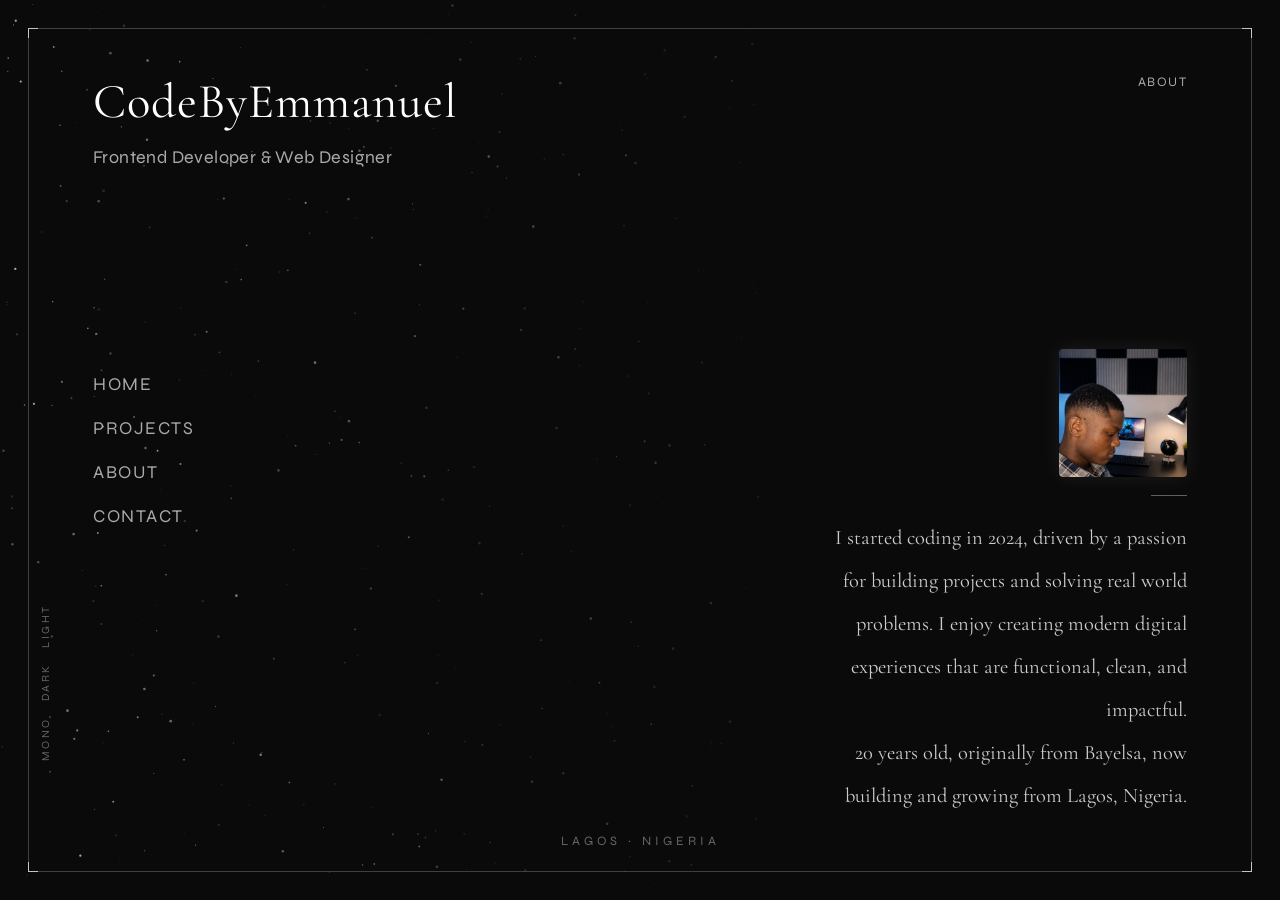
==== about.html @ fe0d6ba1 "portfolio update" ====
<!DOCTYPE html>
<html lang="en">
<head>
  <meta charset="UTF-8">
  <meta name="viewport" content="width=device-width, initial-scale=1.0">
  <title>CodeByEmmanuel | About</title>
  <meta name="color-scheme" content="dark">
  <link href="https://fonts.googleapis.com/css2?family=Cormorant+Garamond:wght@300;400&family=Syne:wght@300;400;500&display=swap" rel="stylesheet">
  <link rel="stylesheet" href="about.css">
</head>
<body class="fade">

  <canvas id="bg"></canvas>

  <div class="frame">

    <div class="corner tl"></div>
    <div class="corner tr"></div>
    <div class="corner bl"></div>
    <div class="corner br"></div>

    <!-- TOP-LEFT: Name + role -->
    <div class="header">
      <h1>CodeByEmmanuel</h1>
      <p class="role">Frontend Developer &amp; Web Designer</p>
    </div>

    <!-- TOP-RIGHT: Page label -->
    <div class="page-label">About</div>

    <!-- LEFT CENTER: Navigation -->
    <nav class="menu">
      <a href="Index.html">Home</a>
      <a href="project.html">Projects</a>
      <a href="About.html">About</a>
      <a href="contact.html">Contact</a>
    </nav>

    <!-- BOTTOM-RIGHT: Bio + Photo -->
    <div class="bio">

      <!-- Photo -->
      <img src="my pko.jpeg" alt="Emmanuel" class="bio-photo">

      <!-- Decorative line -->
      <div class="bio-line"></div>

      <!-- Text -->
      <p>
        I started coding in 2024, driven by a passion for building projects
        and solving real world problems. I enjoy creating modern digital
        experiences that are functional, clean, and impactful.
     </p>

     <p>
      20 years old, originally from Bayelsa, now building and growing
      from Lagos, Nigeria.
    </p>

    </div>

    <!-- BOTTOM-CENTER: Location -->
    <div class="location-tag">Lagos · Nigeria</div>

    <!-- LEFT EDGE: Side modes -->
    <div class="side-modes">
      <span>LIGHT</span>
      <span>DARK</span>
      <span>MONO</span>
    </div>

  </div>

  <script src="about.js"></script>
</body>
</html>
---- about.css ----
/* ============================================================
   ABOUT.CSS — CodeByEmmanuel Portfolio
   ============================================================ */

*, *::before, *::after { margin: 0; padding: 0; box-sizing: border-box; }

html, body { background: #0a0a0a; height: 100%; }

body {
  opacity: 0;
  transition: opacity 0.5s ease;
  background: #0a0a0a;
  color: #eaeaea;
  font-family: 'Syne', sans-serif;
  overflow: hidden;
}

body.fade-in { opacity: 1; }

canvas {
  position: fixed;
  top: 0; left: 0;
  width: 100%; height: 100%;
  z-index: 0;
  pointer-events: none;
}

/* ─── FRAME ────────────────────────────────────────────────── */

.frame {
  position: fixed;
  inset: clamp(12px, 2.5vw, 28px);
  border: 1px solid rgba(255, 255, 255, 0.22); /* was 0.15 */
  z-index: 2;
}

/* ─── CORNERS ──────────────────────────────────────────────── */

.corner { position: absolute; width: 10px; height: 10px; }
.corner.tl { top:-1px; left:-1px; border-top:1px solid rgba(255,255,255,0.7); border-left:1px solid rgba(255,255,255,0.7); }
.corner.tr { top:-1px; right:-1px; border-top:1px solid rgba(255,255,255,0.7); border-right:1px solid rgba(255,255,255,0.7); }
.corner.bl { bottom:-1px; left:-1px; border-bottom:1px solid rgba(255,255,255,0.7); border-left:1px solid rgba(255,255,255,0.7); }
.corner.br { bottom:-1px; right:-1px; border-bottom:1px solid rgba(255,255,255,0.7); border-right:1px solid rgba(255,255,255,0.7); }

/* ─── HEADER — TOP LEFT ────────────────────────────────────── */

.header {
  position: absolute;
  top: clamp(28px, 5vh, 60px);
  left: clamp(28px, 5vw, 72px);
  max-width: clamp(240px, 38vw, 500px);
}

.header h1 {
  font-family: 'Cormorant Garamond', serif;
  font-size: clamp(30px, 3.8vw, 54px); /* was 26px */
  font-weight: 400; /* was 300 */
  letter-spacing: 1px;
  line-height: 1.15;
  color: #ffffff;
}

.role {
  margin-top: 12px; /* was 10px */
  font-size: clamp(15px, 1.4vw, 19px);
  color: #aaaaaa; /* was #888888 */
  font-weight: 400; /* was 300 */
  letter-spacing: 0.4px;
  line-height: 1.75; /* was 1.7 */
  max-width: 400px;
}

/* ─── PAGE LABEL — TOP RIGHT ───────────────────────────────── */

.page-label {
  position: absolute;
  top: clamp(28px, 5vh, 60px);
  right: clamp(28px, 5vw, 80px);
  font-size: clamp(13px, 1vw, 15px);
  color: #aaaaaa; /* was #888888 */
  letter-spacing: 1.5px;
  text-transform: uppercase;
}

/* ─── NAV — LEFT CENTER ────────────────────────────────────── */

.menu {
  position: absolute;
  top: 50%;
  transform: translateY(-50%);
  left: clamp(28px, 5vw, 72px);
  display: flex;
  flex-direction: column;
  gap: clamp(14px, 2.5vh, 22px); /* was 10px–16px */
}

.menu a {
  text-decoration: none;
  color: #aaaaaa; /* was #888888 */
  font-size: clamp(15px, 1.5vw, 18px);
  font-weight: 400;
  letter-spacing: 1.5px; /* was 1.2px */
  text-transform: uppercase;
  transition: color 0.25s ease;
  position: relative;
  display: inline-block;
}

.menu a::after {
  content: "";
  position: absolute;
  left: 0; bottom: -4px; /* was -3px */
  width: 0%; height: 1px;
  background: #ffffff;
  transition: width 0.3s ease;
}

.menu a:hover, .menu a.active { color: #ffffff; }
.menu a:hover::after, .menu a.active::after { width: 100%; }

/* ─── BIO — BOTTOM RIGHT ───────────────────────────────────── */

.bio {
  position: absolute;
  right: clamp(28px, 5vw, 80px);
  bottom: clamp(28px, 6vh, 72px);
  max-width: clamp(220px, 28vw, 360px); /* was 200px–340px */
  text-align: right;
}

/* Photo */
.bio-photo {
  width: clamp(80px, 10vw, 130px);
  height: clamp(80px, 10vw, 130px);
  object-fit: cover;
  border-radius: 4px;
  margin-left: auto;
  display: block;
  margin-bottom: 18px; /* was 16px */
  filter: grayscale(20%);
  transition: all 0.4s ease;
  box-shadow: 0 0 20px rgba(255, 255, 255, 0.08); /* was 0.06 */
}

.bio-photo:hover {
  transform: scale(1.04);
  filter: grayscale(0%);
  box-shadow: 0 0 35px rgba(255, 255, 255, 0.15); /* was 0.12 */
}

/* Decorative line */
.bio-line {
  width: 36px; /* was 32px */
  height: 1px;
  background: rgba(255, 255, 255, 0.35); /* was 0.25 */
  margin-left: auto;
  margin-bottom: 20px; /* was 16px */
}

/* Bio text */
.bio p {
  font-family: 'Cormorant Garamond', serif;
  font-size: clamp(18px, 1.6vw, 23px); /* was 17px–22px */
  line-height: 2.1; /* was 2 */
  color: #cccccc; /* was #bbbbbb */
  font-weight: 400; /* was 300 */
}

.bio p strong {
  color: #ffffff;
  font-weight: 600; /* was 500 */
}

/* ─── LOCATION TAG — BOTTOM CENTER ────────────────────────── */

.location-tag {
  position: absolute;
  bottom: clamp(14px, 2.5vh, 28px);
  left: 50%;
  transform: translateX(-50%);
  font-size: clamp(11px, 1vw, 13px);
  color: #666666; /* was #555555 */
  letter-spacing: 4px; /* was 3px */
  text-transform: uppercase;
  white-space: nowrap;
}

/* ─── SIDE MODES — LEFT EDGE ───────────────────────────────── */

.side-modes {
  position: absolute;
  left: clamp(6px, 0.8vw, 10px);
  bottom: clamp(60px, 14vh, 110px);
  display: flex;
  flex-direction: column;
  gap: 16px; /* was 14px */
  font-size: clamp(9px, 0.85vw, 11px);
  color: #666666; /* was #555555 */
  letter-spacing: 2.5px;
}

.side-modes span {
  writing-mode: vertical-rl;
  transform: rotate(180deg);
  cursor: pointer;
  transition: color 0.2s ease;
}

.side-modes span:hover { color: #bbbbbb; } /* was #aaaaaa */
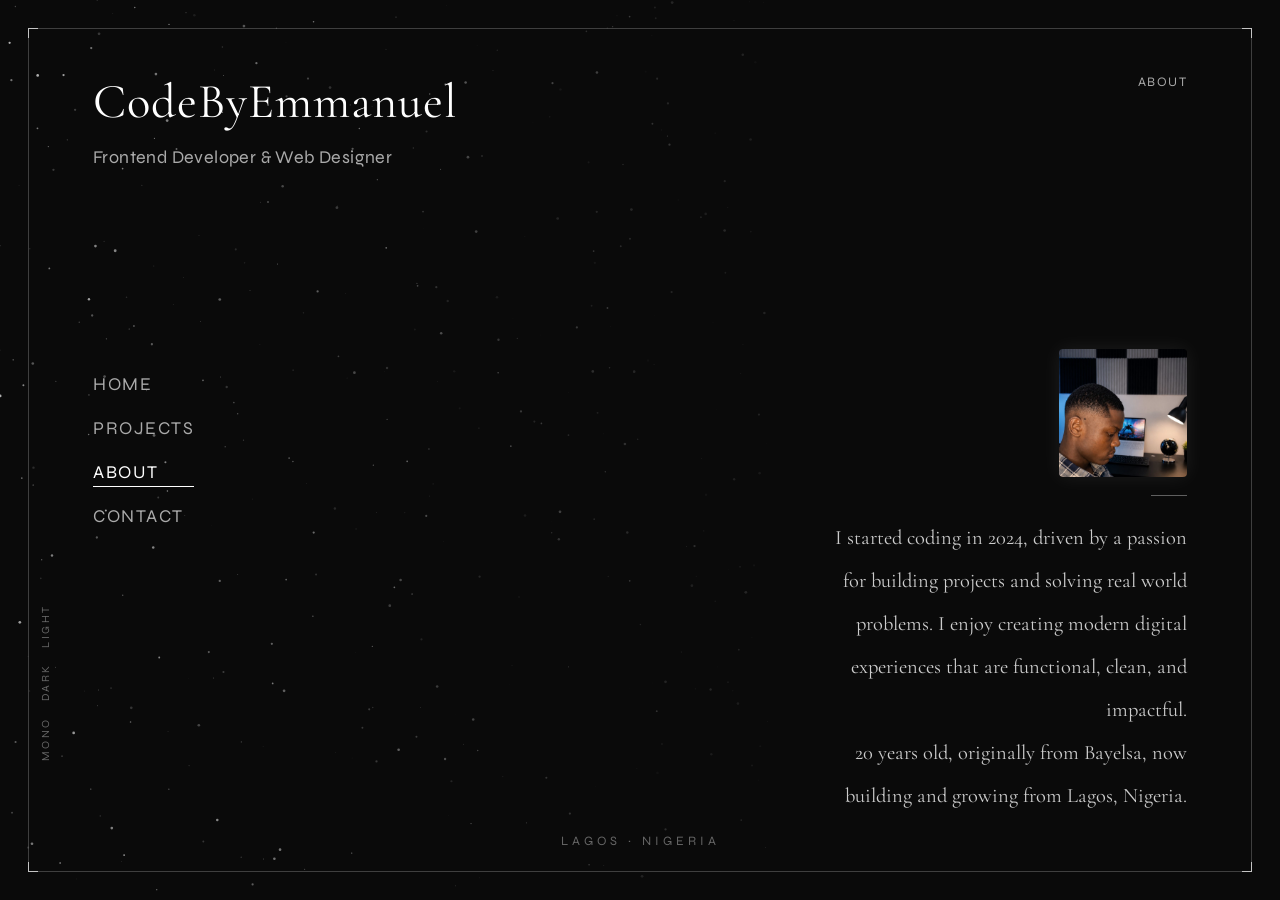
==== commit 29198838: "fixed navigation and 404 issues" ====
--- a/about.html
+++ b/about.html
@@ -30,9 +30,9 @@
 
     <!-- LEFT CENTER: Navigation -->
     <nav class="menu">
-      <a href="Index.html">Home</a>
+      <a href="index.html">Home</a>
       <a href="project.html">Projects</a>
-      <a href="About.html">About</a>
+      <a href="about.html">About</a>
       <a href="contact.html">Contact</a>
     </nav>
 
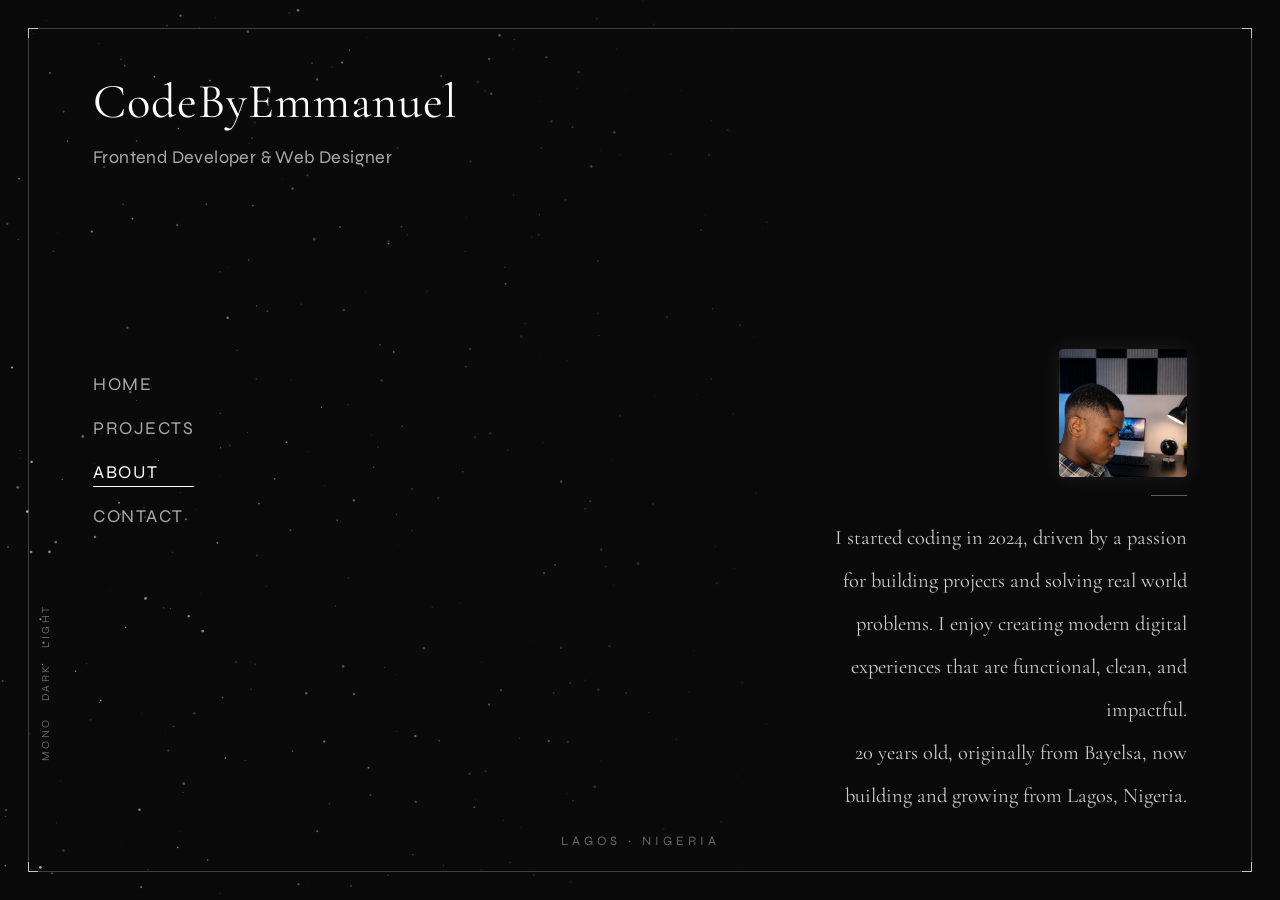
==== commit 829f4268: "fixed responsiveness and navigation" ====
--- a/about.html
+++ b/about.html
@@ -24,9 +24,6 @@
       <h1>CodeByEmmanuel</h1>
       <p class="role">Frontend Developer &amp; Web Designer</p>
     </div>
-
-    <!-- TOP-RIGHT: Page label -->
-    <div class="page-label">About</div>
 
     <!-- LEFT CENTER: Navigation -->
     <nav class="menu">
--- a/about.css
+++ b/about.css
@@ -1,7 +1,3 @@
-/* ============================================================
-   ABOUT.CSS — CodeByEmmanuel Portfolio
-   ============================================================ */
-
 *, *::before, *::after { margin: 0; padding: 0; box-sizing: border-box; }
 
 html, body { background: #0a0a0a; height: 100%; }
@@ -68,18 +64,6 @@
   letter-spacing: 0.4px;
   line-height: 1.75; /* was 1.7 */
   max-width: 400px;
-}
-
-/* ─── PAGE LABEL — TOP RIGHT ───────────────────────────────── */
-
-.page-label {
-  position: absolute;
-  top: clamp(28px, 5vh, 60px);
-  right: clamp(28px, 5vw, 80px);
-  font-size: clamp(13px, 1vw, 15px);
-  color: #aaaaaa; /* was #888888 */
-  letter-spacing: 1.5px;
-  text-transform: uppercase;
 }
 
 /* ─── NAV — LEFT CENTER ────────────────────────────────────── */
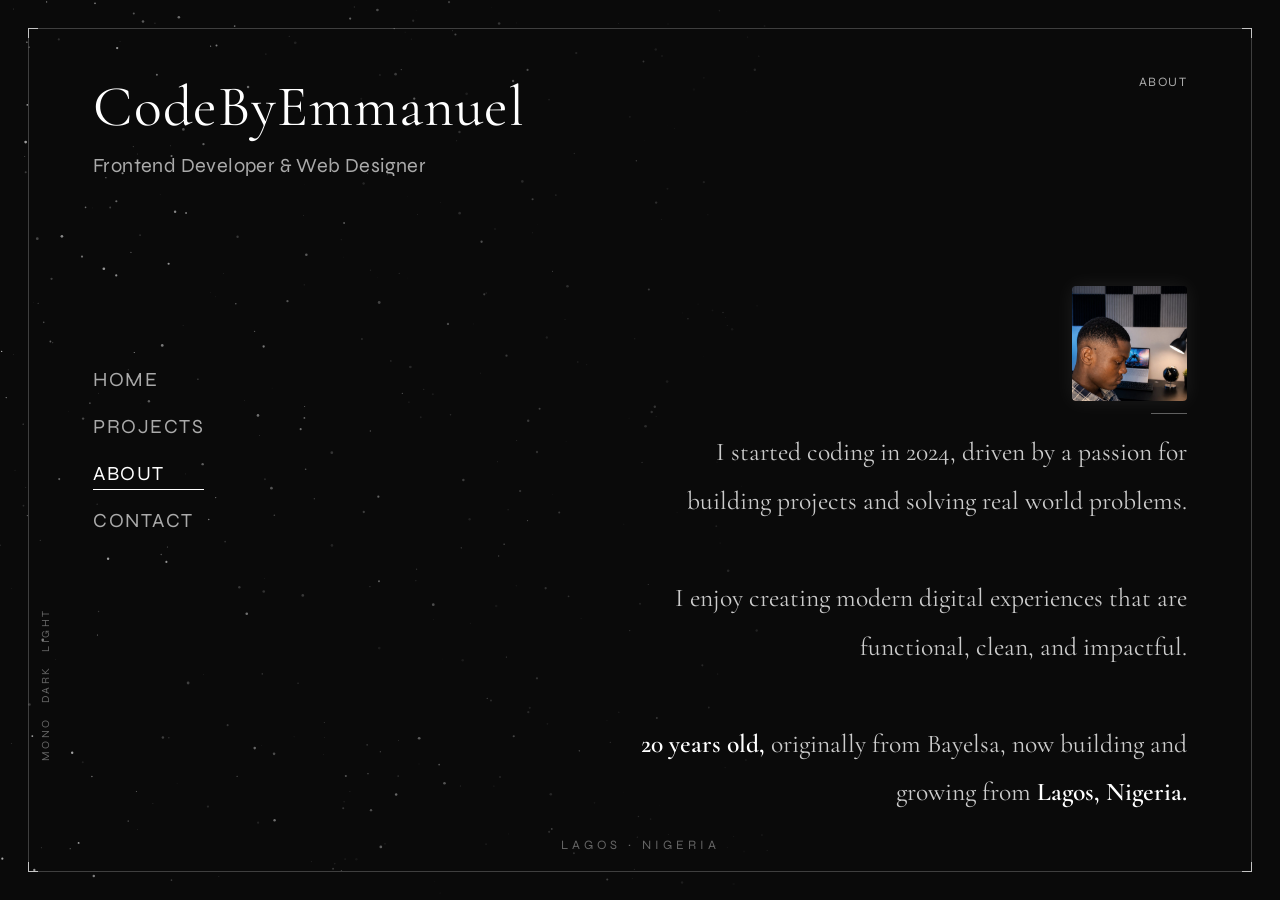
==== commit 7ef867b3: "fixed responsiveness and navigation" ====
--- a/about.html
+++ b/about.html
@@ -25,6 +25,9 @@
       <p class="role">Frontend Developer &amp; Web Designer</p>
     </div>
 
+    <!-- TOP-RIGHT: Page label -->
+    <div class="page-label">About</div>
+
     <!-- LEFT CENTER: Navigation -->
     <nav class="menu">
       <a href="index.html">Home</a>
@@ -36,23 +39,18 @@
     <!-- BOTTOM-RIGHT: Bio + Photo -->
     <div class="bio">
 
-      <!-- Photo -->
       <img src="my pko.jpeg" alt="Emmanuel" class="bio-photo">
 
-      <!-- Decorative line -->
       <div class="bio-line"></div>
 
-      <!-- Text -->
       <p>
-        I started coding in 2024, driven by a passion for building projects
-        and solving real world problems. I enjoy creating modern digital
-        experiences that are functional, clean, and impactful.
-     </p>
-
-     <p>
-      20 years old, originally from Bayelsa, now building and growing
-      from Lagos, Nigeria.
-    </p>
+        I started coding in 2024, driven by a passion for building
+        projects and solving real world problems.<br><br>
+        I enjoy creating modern digital experiences that are
+        functional, clean, and impactful.<br><br>
+        <strong>20 years old,</strong> originally from Bayelsa,
+        now building and growing from <strong>Lagos, Nigeria.</strong>
+      </p>
 
     </div>
 
--- a/about.css
+++ b/about.css
@@ -1,3 +1,7 @@
+/* ============================================================
+   ABOUT.CSS — CodeByEmmanuel Portfolio
+   ============================================================ */
+
 *, *::before, *::after { margin: 0; padding: 0; box-sizing: border-box; }
 
 html, body { background: #0a0a0a; height: 100%; }
@@ -26,7 +30,7 @@
 .frame {
   position: fixed;
   inset: clamp(12px, 2.5vw, 28px);
-  border: 1px solid rgba(255, 255, 255, 0.22); /* was 0.15 */
+  border: 1px solid rgba(255, 255, 255, 0.22);
   z-index: 2;
 }
 
@@ -42,28 +46,42 @@
 
 .header {
   position: absolute;
-  top: clamp(28px, 5vh, 60px);
-  left: clamp(28px, 5vw, 72px);
-  max-width: clamp(240px, 38vw, 500px);
+  top: clamp(16px, 5vh, 60px);
+  left: clamp(16px, 5vw, 72px);
+  max-width: clamp(55%, 38vw, 500px);
+  z-index: 3;
 }
 
 .header h1 {
   font-family: 'Cormorant Garamond', serif;
-  font-size: clamp(30px, 3.8vw, 54px); /* was 26px */
-  font-weight: 400; /* was 300 */
+  font-size: clamp(24px, 4.5vw, 58px);
+  font-weight: 400;
   letter-spacing: 1px;
   line-height: 1.15;
   color: #ffffff;
 }
 
 .role {
-  margin-top: 12px; /* was 10px */
-  font-size: clamp(15px, 1.4vw, 19px);
-  color: #aaaaaa; /* was #888888 */
-  font-weight: 400; /* was 300 */
+  margin-top: 8px;
+  font-size: clamp(13px, 1.6vw, 20px);
+  color: #aaaaaa;
+  font-weight: 400;
   letter-spacing: 0.4px;
-  line-height: 1.75; /* was 1.7 */
+  line-height: 1.75;
   max-width: 400px;
+}
+
+/* ─── PAGE LABEL — TOP RIGHT ───────────────────────────────── */
+
+.page-label {
+  position: absolute;
+  top: clamp(16px, 5vh, 60px);
+  right: clamp(16px, 5vw, 80px);
+  font-size: clamp(11px, 1vw, 15px);
+  color: #aaaaaa;
+  letter-spacing: 1.5px;
+  text-transform: uppercase;
+  z-index: 3;
 }
 
 /* ─── NAV — LEFT CENTER ────────────────────────────────────── */
@@ -72,18 +90,19 @@
   position: absolute;
   top: 50%;
   transform: translateY(-50%);
-  left: clamp(28px, 5vw, 72px);
+  left: clamp(16px, 5vw, 72px);
   display: flex;
   flex-direction: column;
-  gap: clamp(14px, 2.5vh, 22px); /* was 10px–16px */
+  gap: clamp(10px, 2.5vh, 22px);
+  z-index: 3;
 }
 
 .menu a {
   text-decoration: none;
-  color: #aaaaaa; /* was #888888 */
-  font-size: clamp(15px, 1.5vw, 18px);
-  font-weight: 400;
-  letter-spacing: 1.5px; /* was 1.2px */
+  color: #aaaaaa;
+  font-size: clamp(13px, 1.8vw, 20px);
+  font-weight: 400;
+  letter-spacing: 1.5px;
   text-transform: uppercase;
   transition: color 0.25s ease;
   position: relative;
@@ -93,7 +112,7 @@
 .menu a::after {
   content: "";
   position: absolute;
-  left: 0; bottom: -4px; /* was -3px */
+  left: 0; bottom: -4px;
   width: 0%; height: 1px;
   background: #ffffff;
   transition: width 0.3s ease;
@@ -106,81 +125,84 @@
 
 .bio {
   position: absolute;
-  right: clamp(28px, 5vw, 80px);
-  bottom: clamp(28px, 6vh, 72px);
-  max-width: clamp(220px, 28vw, 360px); /* was 200px–340px */
+  right: clamp(16px, 5vw, 80px);
+  bottom: clamp(20px, 6vh, 72px);
+  max-width: clamp(45%, 32vw, 400px);
   text-align: right;
+  z-index: 3;
 }
 
 /* Photo */
 .bio-photo {
-  width: clamp(80px, 10vw, 130px);
-  height: clamp(80px, 10vw, 130px);
+  width: clamp(55px, 9vw, 120px);
+  height: clamp(55px, 9vw, 120px);
   object-fit: cover;
   border-radius: 4px;
   margin-left: auto;
   display: block;
-  margin-bottom: 18px; /* was 16px */
+  margin-bottom: 12px;
   filter: grayscale(20%);
   transition: all 0.4s ease;
-  box-shadow: 0 0 20px rgba(255, 255, 255, 0.08); /* was 0.06 */
+  box-shadow: 0 0 20px rgba(255, 255, 255, 0.08);
 }
 
 .bio-photo:hover {
   transform: scale(1.04);
   filter: grayscale(0%);
-  box-shadow: 0 0 35px rgba(255, 255, 255, 0.15); /* was 0.12 */
+  box-shadow: 0 0 35px rgba(255, 255, 255, 0.15);
 }
 
 /* Decorative line */
 .bio-line {
-  width: 36px; /* was 32px */
+  width: 36px;
   height: 1px;
-  background: rgba(255, 255, 255, 0.35); /* was 0.25 */
+  background: rgba(255, 255, 255, 0.35);
   margin-left: auto;
-  margin-bottom: 20px; /* was 16px */
-}
-
-/* Bio text */
+  margin-bottom: 14px;
+}
+
+/* Bio text — same as homepage bio */
 .bio p {
   font-family: 'Cormorant Garamond', serif;
-  font-size: clamp(18px, 1.6vw, 23px); /* was 17px–22px */
-  line-height: 2.1; /* was 2 */
-  color: #cccccc; /* was #bbbbbb */
-  font-weight: 400; /* was 300 */
+  font-size: clamp(15px, 2vw, 26px);
+  line-height: 1.9;
+  color: #cccccc;
+  font-weight: 400;
 }
 
 .bio p strong {
   color: #ffffff;
-  font-weight: 600; /* was 500 */
+  font-weight: 600;
 }
 
 /* ─── LOCATION TAG — BOTTOM CENTER ────────────────────────── */
 
 .location-tag {
   position: absolute;
-  bottom: clamp(14px, 2.5vh, 28px);
+  bottom: clamp(10px, 2vh, 24px);
   left: 50%;
   transform: translateX(-50%);
-  font-size: clamp(11px, 1vw, 13px);
-  color: #666666; /* was #555555 */
-  letter-spacing: 4px; /* was 3px */
+  font-size: clamp(9px, 1vw, 13px);
+  color: #666666;
+  letter-spacing: 4px;
   text-transform: uppercase;
   white-space: nowrap;
+  z-index: 3;
 }
 
 /* ─── SIDE MODES — LEFT EDGE ───────────────────────────────── */
 
 .side-modes {
   position: absolute;
-  left: clamp(6px, 0.8vw, 10px);
-  bottom: clamp(60px, 14vh, 110px);
+  left: clamp(4px, 0.8vw, 10px);
+  bottom: clamp(50px, 14vh, 110px);
   display: flex;
   flex-direction: column;
-  gap: 16px; /* was 14px */
-  font-size: clamp(9px, 0.85vw, 11px);
-  color: #666666; /* was #555555 */
+  gap: 14px;
+  font-size: clamp(8px, 0.85vw, 11px);
+  color: #666666;
   letter-spacing: 2.5px;
+  z-index: 3;
 }
 
 .side-modes span {
@@ -190,4 +212,4 @@
   transition: color 0.2s ease;
 }
 
-.side-modes span:hover { color: #bbbbbb; } /* was #aaaaaa */+.side-modes span:hover { color: #bbbbbb; }
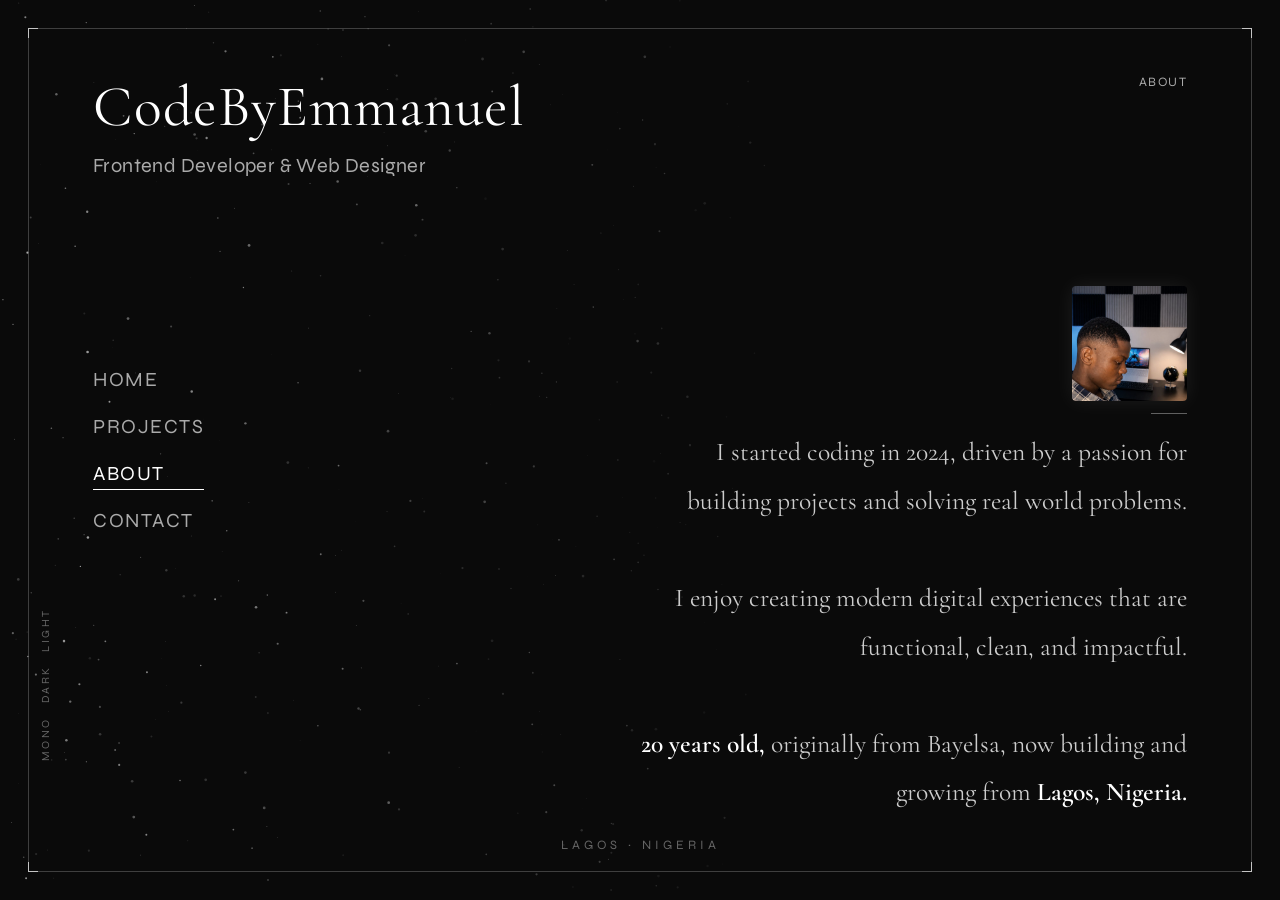
==== commit 0591fd1b: "fixed responsiveness and navigation" ====
--- a/about.html
+++ b/about.html
@@ -57,6 +57,7 @@
     <!-- BOTTOM-CENTER: Location -->
     <div class="location-tag">Lagos · Nigeria</div>
 
+    
     <!-- LEFT EDGE: Side modes -->
     <div class="side-modes">
       <span>LIGHT</span>
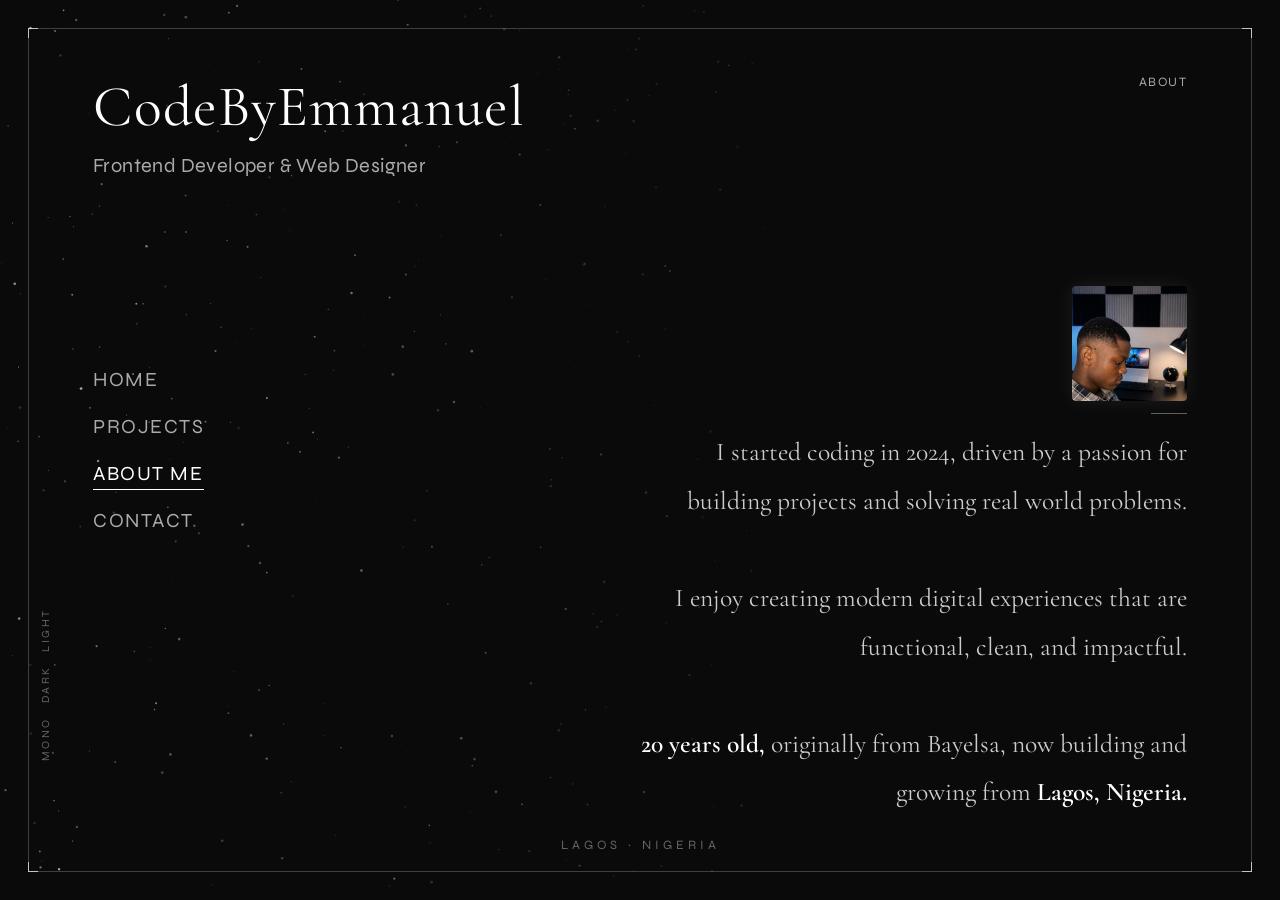
==== commit 922b88b8: "updated portfolio pages" ====
--- a/about.html
+++ b/about.html
@@ -32,7 +32,7 @@
     <nav class="menu">
       <a href="index.html">Home</a>
       <a href="project.html">Projects</a>
-      <a href="about.html">About</a>
+      <a href="about.html">About Me</a>
       <a href="contact.html">Contact</a>
     </nav>
 
